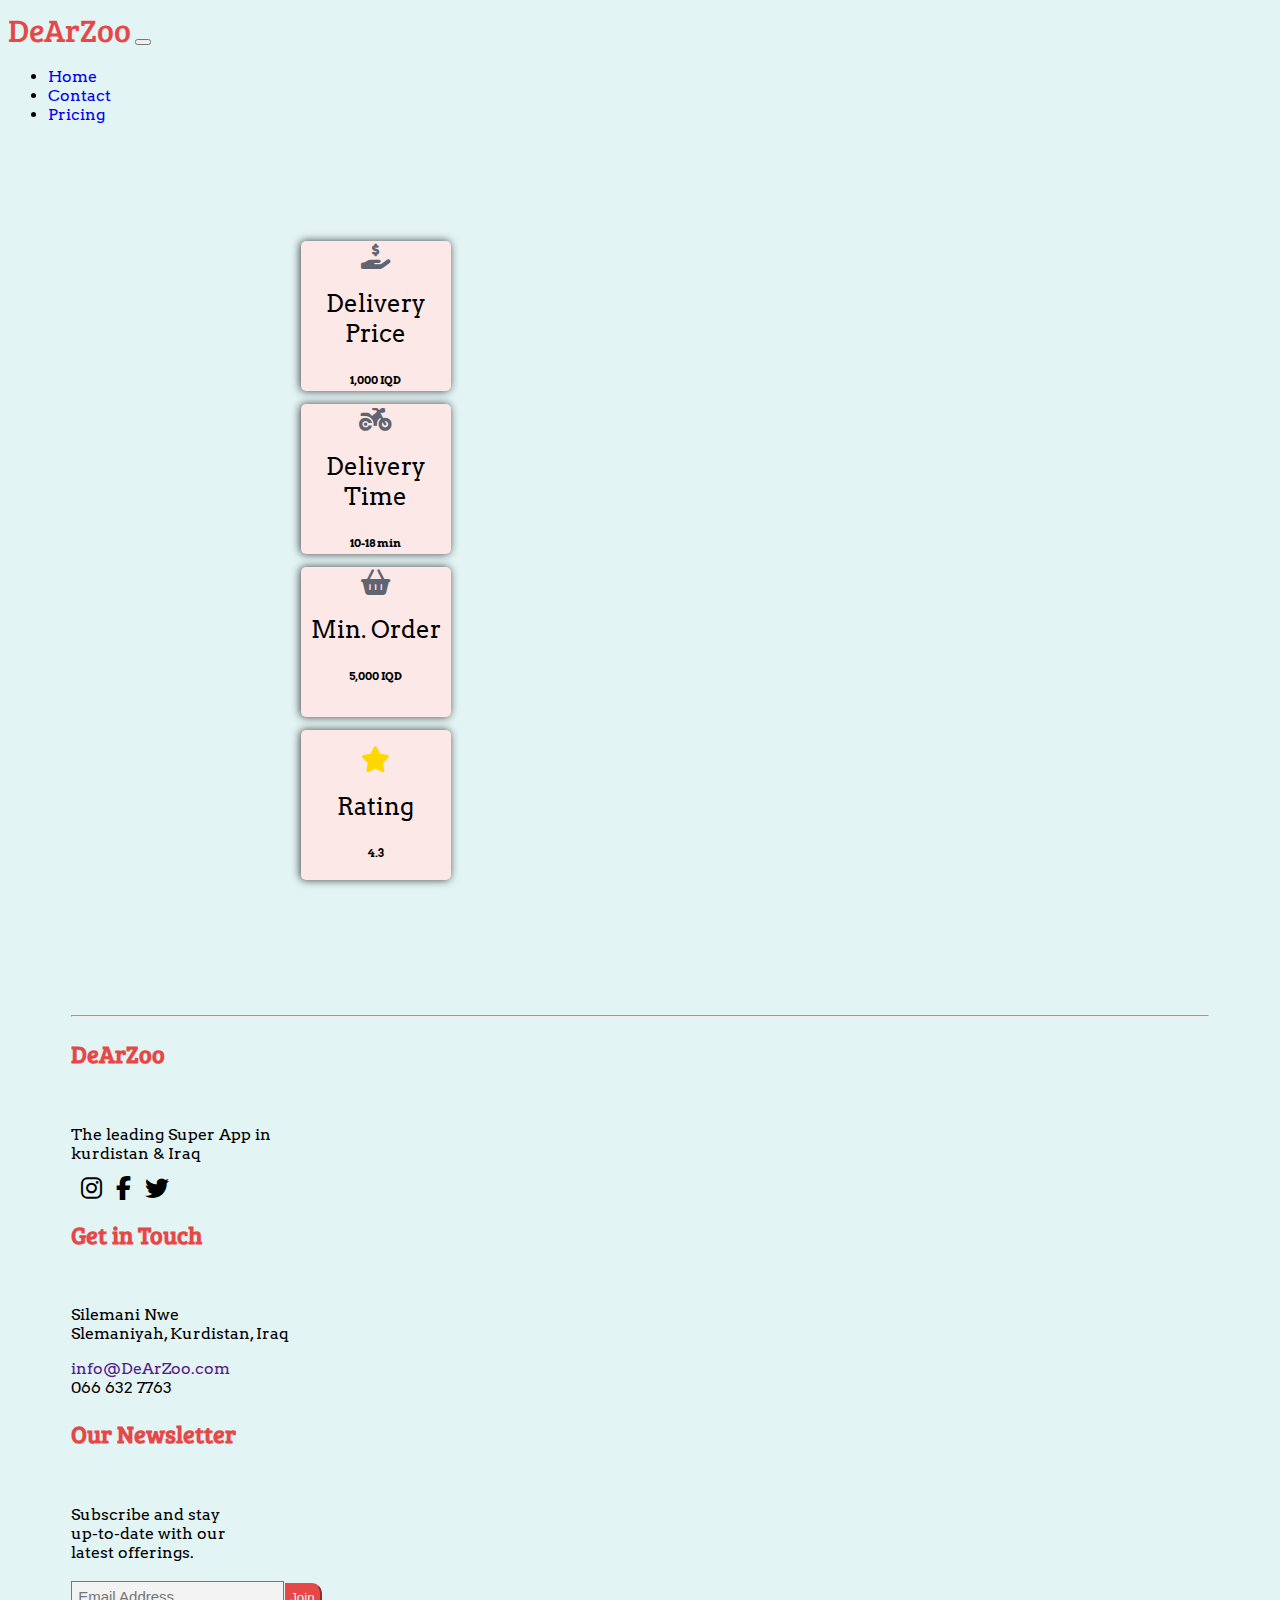
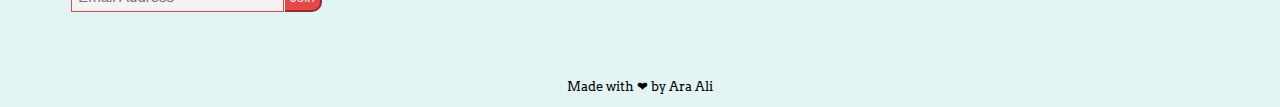
==== web Programming/2in1p.html @ c9ee58da "Add files via upload" ====
<!DOCTYPE html>
<html lang="en">
<head>
    <meta charset="UTF-8">
    <meta name="viewport" content="width=device-width, initial-scale=1.0">
         <!-- google Fonts -->
    <link rel="preconnect" href="https://fonts.googleapis.com">
    <link rel="preconnect" href="https://fonts.gstatic.com" crossorigin>
    <link href="https://fonts.googleapis.com/css2?family=Montserrat:ital,wght@0,300;0,400;1,300&display=swap" rel="stylesheet">
    <link rel="preconnect" href="https://fonts.googleapis.com">
    <link rel="preconnect" href="https://fonts.gstatic.com" crossorigin>
    <link href="https://fonts.googleapis.com/css2?family=Arvo&display=swap" rel="stylesheet">
    <link rel="preconnect" href="https://fonts.googleapis.com">
    <link rel="preconnect" href="https://fonts.gstatic.com" crossorigin>
    <link href="https://fonts.googleapis.com/css2?family=Bree+Serif&display=swap" rel="stylesheet">    
    <!-- font awesome -->
   <link rel="stylesheet" href="path/to/font-awesome/css/font-awesome.min.css">
   <link rel="stylesheet" href="https://cdnjs.cloudflare.com/ajax/libs/font-awesome/6.2.1/css/all.min.css">
     <!-- bootstrap css styles -->
    <link href="https://cdn.jsdelivr.net/npm/bootstrap@5.3.2/dist/css/bootstrap.min.css" rel="stylesheet" integrity="sha384-T3c6CoIi6uLrA9TneNEoa7RxnatzjcDSCmG1MXxSR1GAsXEV/Dwwykc2MPK8M2HN" crossorigin="anonymous">
    <link rel="stylesheet" href="resturantStyle.css">
            <!-- bootstrap scripts -->
    <script src="https://cdn.jsdelivr.net/npm/bootstrap@5.3.2/dist/js/bootstrap.bundle.min.js" integrity="sha384-C6RzsynM9kWDrMNeT87bh95OGNyZPhcTNXj1NW7RuBCsyN/o0jlpcV8Qyq46cDfL" crossorigin="anonymous"></script>
    
    <title>2in1</title>
</head>
<body>
    <nav class="navbar navbar-expand-lg navbar-dark bg-dark">
  <a class="navbar-brand" id="Logo">DeArZoo</a>
  <button class="navbar-toggler" type="button" data-toggle="collapse" data-target="#navbarNav" aria-controls="navbarNav" aria-expanded="false" aria-label="Toggle navigation">
      <span class="navbar-toggler-icon"></span>
    </button>
    <div class="collapse navbar-collapse" id="navbarNav">
        <ul class="navbar-nav">
            <li class="nav-item active">
                <a class="nav-link" href="html/index.html" style="text-align: center;">Home <span class="sr-only"></span></a>
            </li>
            <li class="nav-item">
                <a class="nav-link" href="html/index.html">Contact</a>
            </li>
            <li class="nav-item">
                <a class="nav-link" href="html/index.html">Pricing</a>
            </li>
        </ul>
    </div>
</nav>
<div class="container-fluid" id="first-section">
    <div class="row" >
        <div class="col-lg-4 box1">
            <p style="color:#606470"><i class="fa-solid fa-hand-holding-dollar  fa-2xl" style="padding-top:16px"></i></p>
            <p style="font-size: 1.5em;">Delivery Price</p>
            <h6> 1,000 IQD </h6>
        </div>
        <div class="col-lg-4 box1">
            <p style="color:#606470"><i class="fa-solid fa-motorcycle  fa-2xl"  style="padding-top:16px"></i></p>
            <p style="font-size: 1.5em;">Delivery Time</p>
            <h6> 10-18 min </h6>
             </div>
            <div class="col-lg-4 box1">
                <p style="color:#606470"><i class="fa-solid fa-basket-shopping  fa-2xl"  style="padding-top:16px"></i></p>
                <p style="font-size: 1.5em;">Min. Order</p>
                <h6> 5,000 IQD </h6>
            </div>
            <div class="col-lg-4 box1">
                <p><i class="fa-solid fa-star  fa-2xl" style="padding-top:30px; color:#FFD700" ></i></p>
                <p style="font-size: 1.5em;">Rating</p>
                <h6> 4.3 </h6>
            </div>
        </div>
    </div>
        <section class="end-section" id="contact"> 
            
            <hr>
            <div class="row">
                <div class="col-lg-4">
                    <h2 id="Logo">DeArZoo</h2> <br>
                    <p>The leading Super App in <br>
                      kurdistan & Iraq</p>
                      <p style="padding: 0 5px 0 5px;">
                         <i class="fa-brands fa-instagram fa-xl"></i> 
                          <i class="fa-brands fa-facebook-f fa-xl"> </i>
                          <i class="fa-brands fa-twitter fa-xl"></i>
                      </p>
                </div>
                <div class="col-lg-4">
                  <h2 id="Logo">Get in Touch</h2> <br>
                  <p>Silemani Nwe <br>
                  Slemaniyah, Kurdistan, Iraq
                </p>
                <p>
                  <a href="" class="link-danger">
                    info@DeArZoo.com  
                  </a><br>
                  066 632 7763
                </p>
                </div>
                <div class="col-lg-4">
                <h2 id="Logo">Our Newsletter</h2> <br>
                <p>
                  Subscribe and stay <br>
                  up-to-date with our <br>
                  latest offerings. <br>
                  <br>
                 <input type="text" class="join-email" placeholder="Email Address"/>
                  <button type="submit" class="">Join</button>
                </p>
              </div>
              </div>
            </section>
           
            <p class="made">Made with ❤ by Ara Ali</p>
</body>
</html>
---- web Programming/resturantStyle.css ----
body{
font-family: 'Arvo', serif;
background-color: #E3F4F4;
}
h3{
    font-family: 'Bree Serif', serif;
    padding-top: 10%;
    font-size: 3rem;
}

h2{
    font-family: 'Bree Serif', serif;
    font-weight: 700;
}
h5{
    font-size: 1.1rem;
}

a{
    text-decoration: none;
    
}
#first-section {
    padding: 7% 20%;
}
.box1{
    margin: 0 40px 0 40px;
    width: 150px;
    height:150px;
    border-radius: 5px;
    box-shadow:  -1px 0px 8px #424242; 
    background-color: #FBE8E7;
    text-align: center;
    /* #b3cff0 */
}
.box1 p{
    font-size: small;
  
}
.navbar-brand{
    font-family: 'Bree Serif', serif;
    font-size: 2rem;
}
#Logo{
    color:#E64848;
}
#Logo:hover{
    color: #000000;
}

.end-section{
  padding: 3% 5%;  
}
.end-section i{
  padding:0 5px 0 5px; 
}
.end-section i:hover{
    color: #E64848;
    
}
.end-section button{
    color: #E3F4F4;
    background-color: #E64848;
    border-color: #E64848;
    border-width: 2px;
    padding: 5px;
    border-left: none;
     margin-left: -3px;
     border-top-right-radius:10px; 
     border-bottom-right-radius:10px 
}

.join-email {
    border-right: none;
     padding: 6px;
     font-size: 15px;
     border-width: 1px;
     border-color: #E64848;
     background-color: #f3f3f3;
     color: #000000;
     border-style: solid;
     /* box-shadow: -1px 0px 8px #424242 ; */

}
 .join-email:focus {
     outline:none;
}
.made{
    text-align: center;
     font-size:small
}
.made:hover{
    color: #E64848;
}
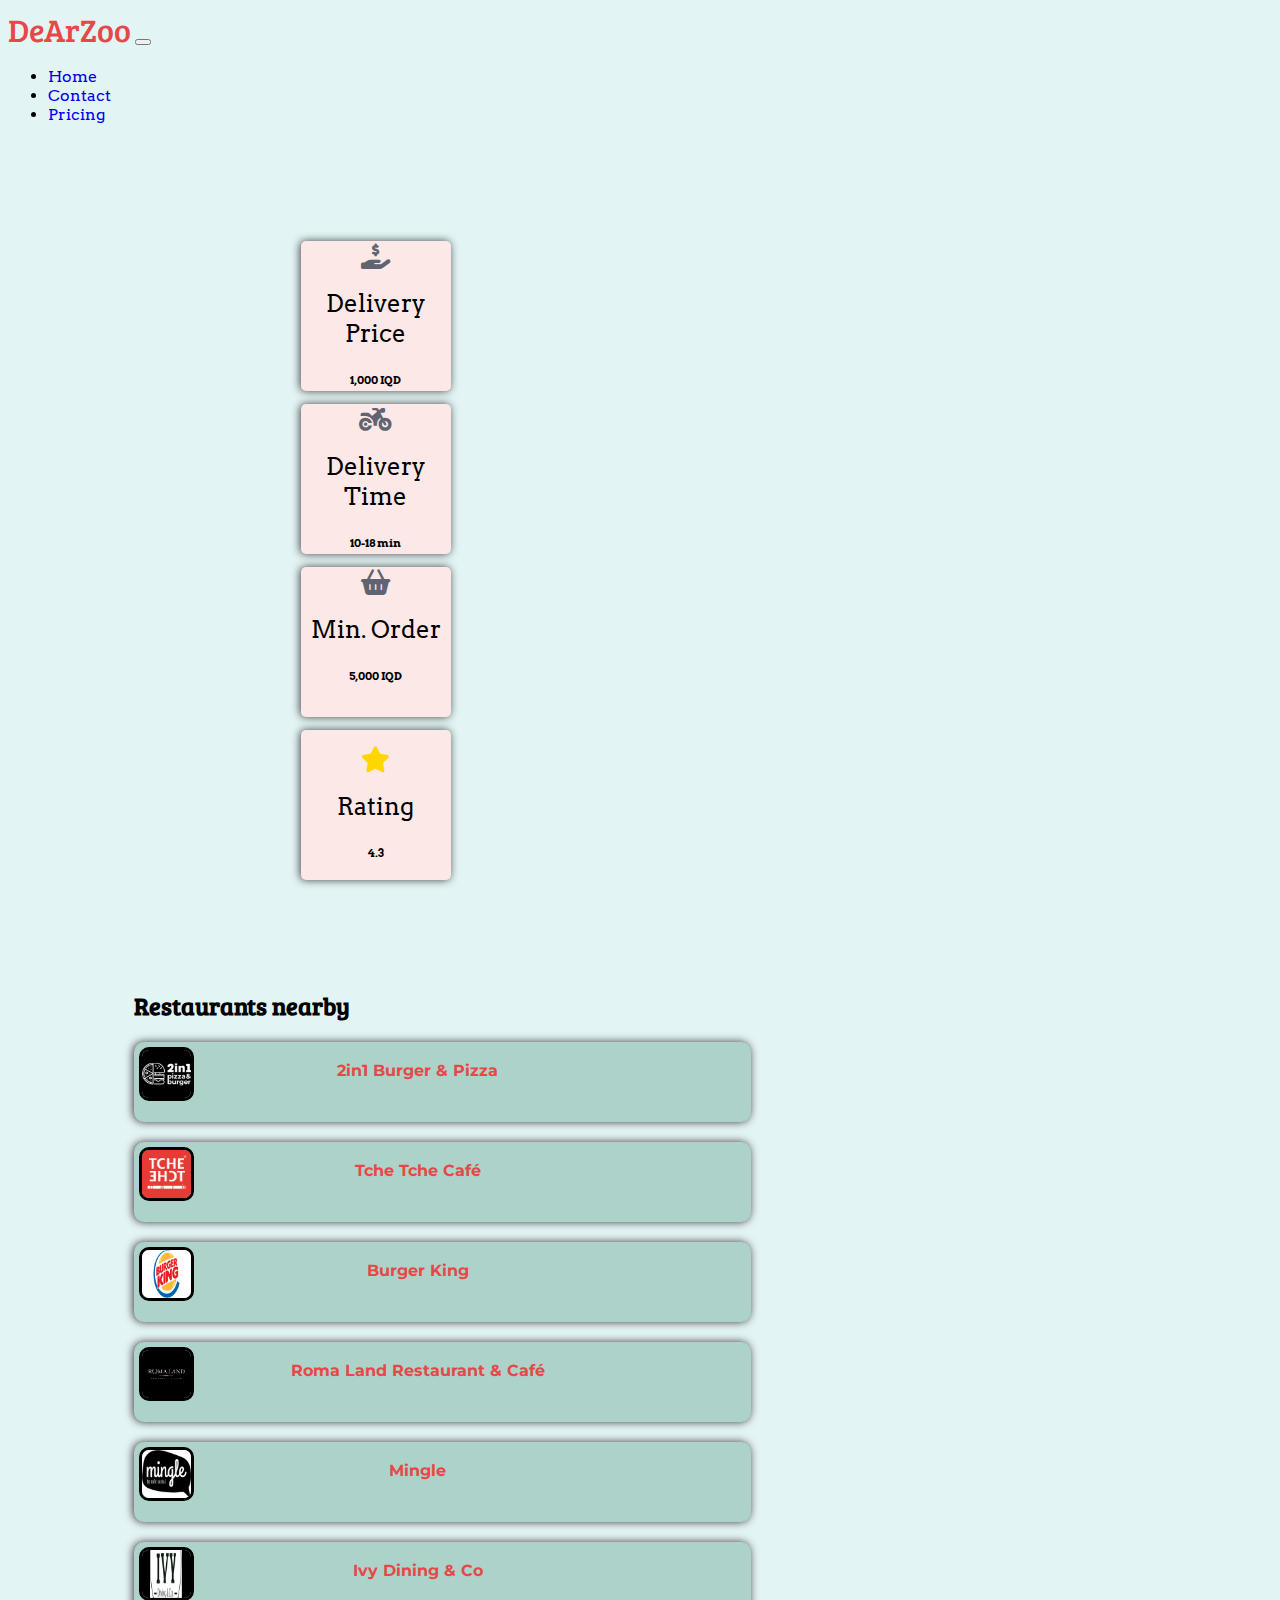
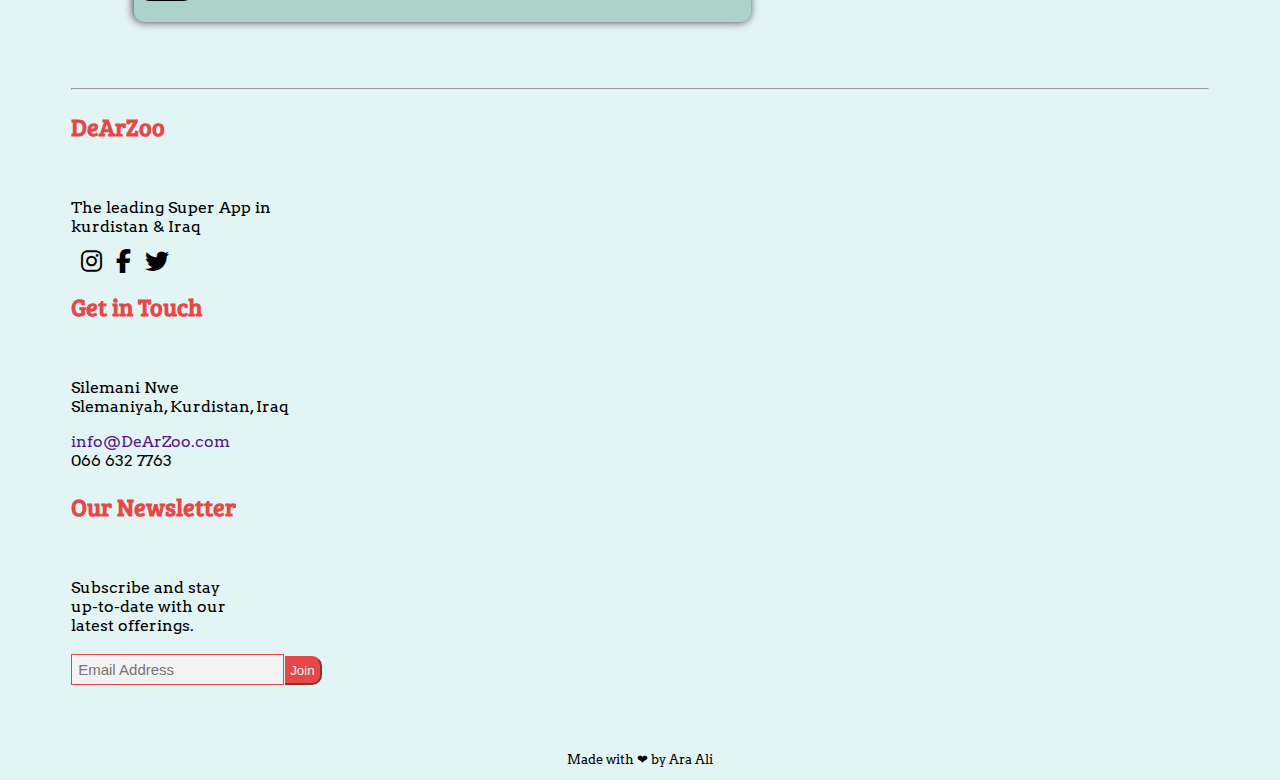
==== commit f72995a3: "u" ====
--- a/web Programming/2in1p.html
+++ b/web Programming/2in1p.html
@@ -68,6 +68,47 @@
             </div>
         </div>
     </div>
+         <h2 style="margin-left: 10%;">Restaurants nearby</h2>
+    <div class="container-fluid" id="food-section">
+      <div class="food-cards">
+      <a href="2in1p.html" class="link-danger">
+         <img class="img-fluid" src="images/2in1.jpg" alt="clickable image">
+        <p style="text-align: center;">2in1 Burger & Pizza</p>
+      </a> 
+      </div>
+      <div class="food-cards">
+        <a href="tche.html" class="link-danger">
+          <img class="img-fluid" src="images/tche.jpeg" alt="clickable image">
+            <p style="text-align: center;">Tche Tche Café</p>
+        </a>
+      </div>
+      <div class="food-cards">
+         <a href="burgerKing.html" class="link-danger">
+          <img class="img-fluid" src="images/burger.png" alt="clickable image">
+           <p style="text-align: center;">Burger King</p>
+         </a>    
+      </div>
+      <div class="food-cards">
+         <a href="roma.html" class="link-danger">
+          <img class="img-fluid" src="images/roma.jpg" alt="clickable image">
+        <p style="text-align: center;">Roma Land Restaurant & Café </p>
+         </a>
+        
+      </div>
+      <div class="food-cards">
+         <a href="mingle.html" class="link-danger">
+          <img class="img-fluid" src="images/minglee.png" alt="">
+           <p style="text-align: center;">Mingle</p>
+         </a>
+      </div>
+      <div class="food-cards">
+         <a href="ivy.html" class="link-danger">
+          <img class="img-fluid" src="images/ivy.jpeg" alt="">
+        <p style="text-align: center;">Ivy Dining & Co</p>
+         </a>
+        
+      </div>
+    </div>
         <section class="end-section" id="contact"> 
             
             <hr>
--- a/web Programming/resturantStyle.css
+++ b/web Programming/resturantStyle.css
@@ -47,7 +47,52 @@
 #Logo:hover{
     color: #000000;
 }
+.food-cards {
+      background-color: #ADD2C9; 
+      width: 60%;
+      max-width: 60%;
+      height: 70px;  
+       padding:5px;
+       margin: 20px 0 20px 0;
+      overflow: hidden;
+      border-radius: 10px;  
+      box-shadow:-1px 0px 8px #413543;
+    }
+      @media (max-width: 768px) {
+    .food-cards {
+        width: 100%;
+        max-width: 100%;
+    }
+}
 
+.food-cards img{
+    width: 8%; 
+    border-radius:10px ;
+    border: black solid;
+    height: auto;
+    display: flex;
+    flex-direction: column;
+    justify-content: center;
+    align-items: center;
+}
+.food-cards p {
+    color: #E64848;
+    font-size: 50px; /* Adjust the font size as needed */
+    font-family: 'Montserrat';
+    font-weight: 700;
+    font: bold;
+    text-align: center;
+    margin: -40px 50px 0 0; /*  Increase the negative margin-top to move the text higher */
+}
+@media (min-width: 1200px) {
+    .food-cards p {
+        font-size: 16px; /* Adjust for larger screens */
+    }
+}
+#food-section {
+    width: 80%; /* Adjust the width as needed */
+    margin: 0 auto; /* Center the container */
+}
 .end-section{
   padding: 3% 5%;  
 }
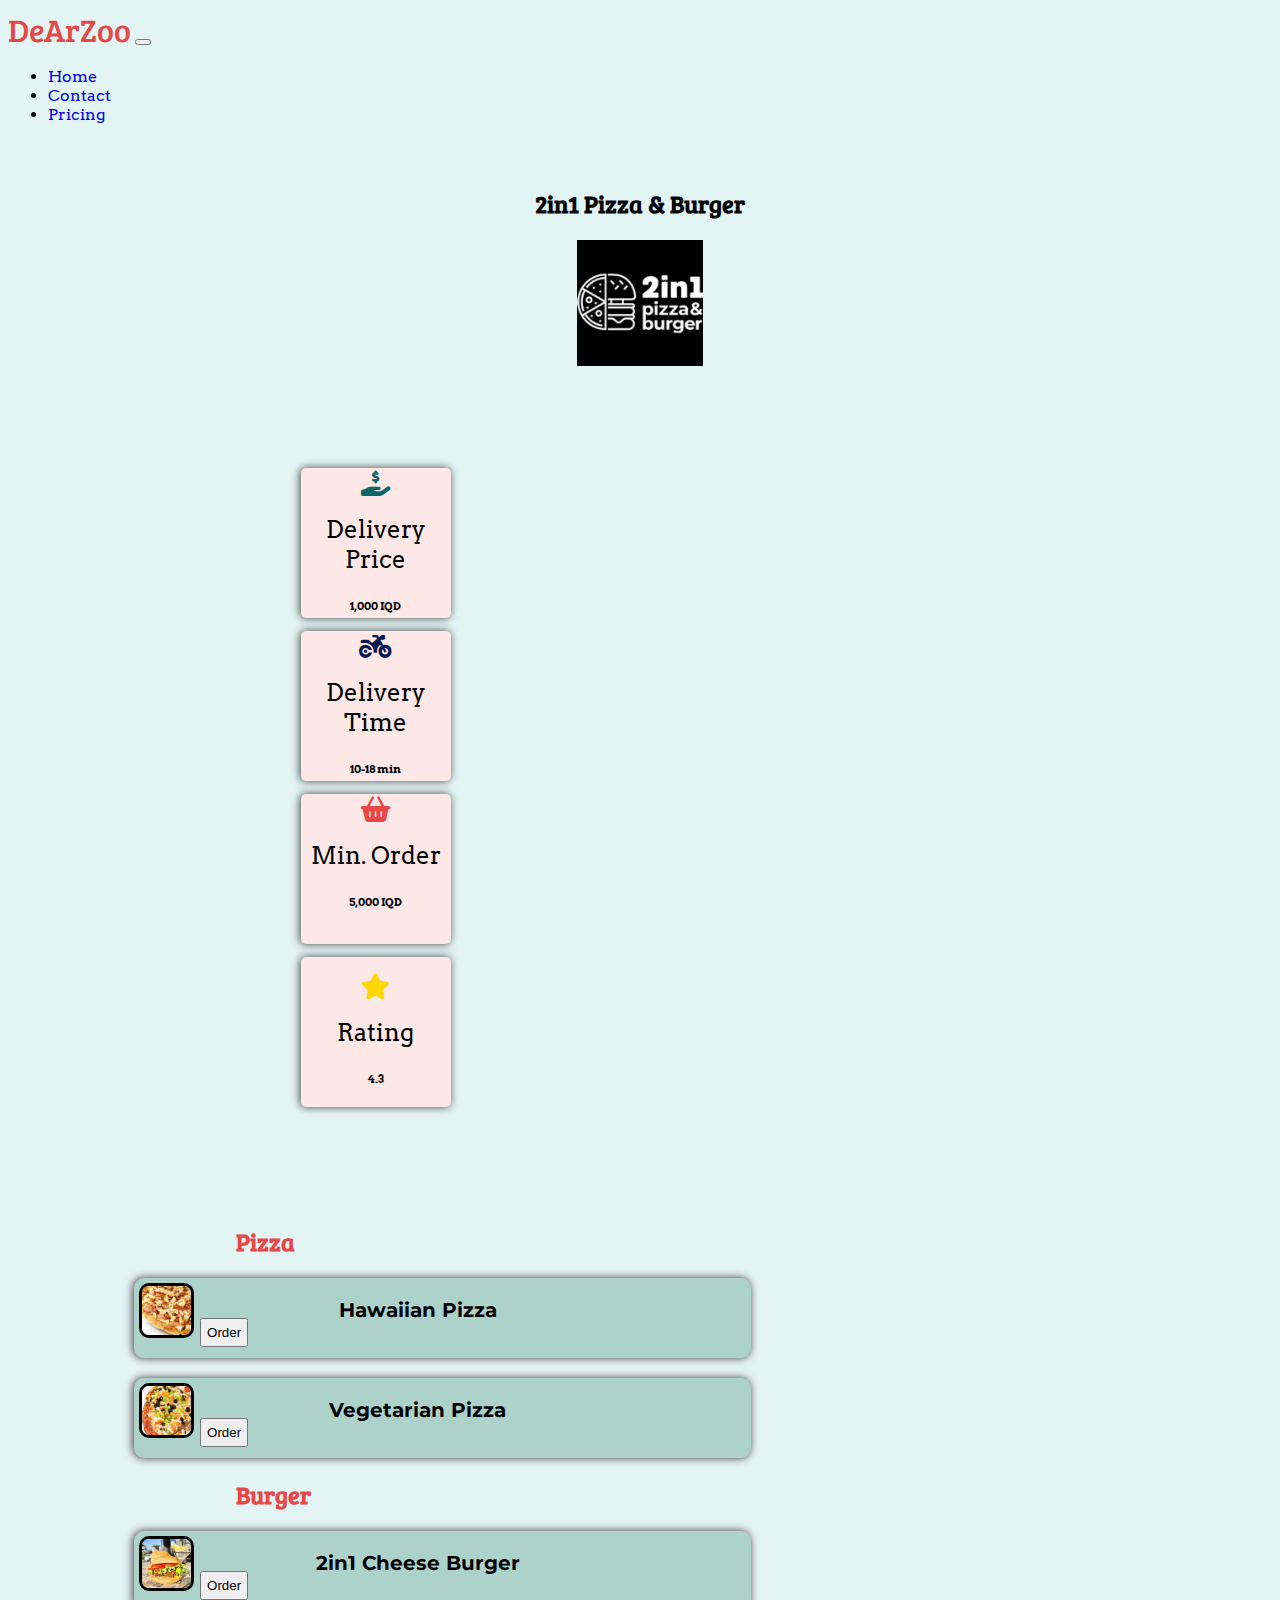
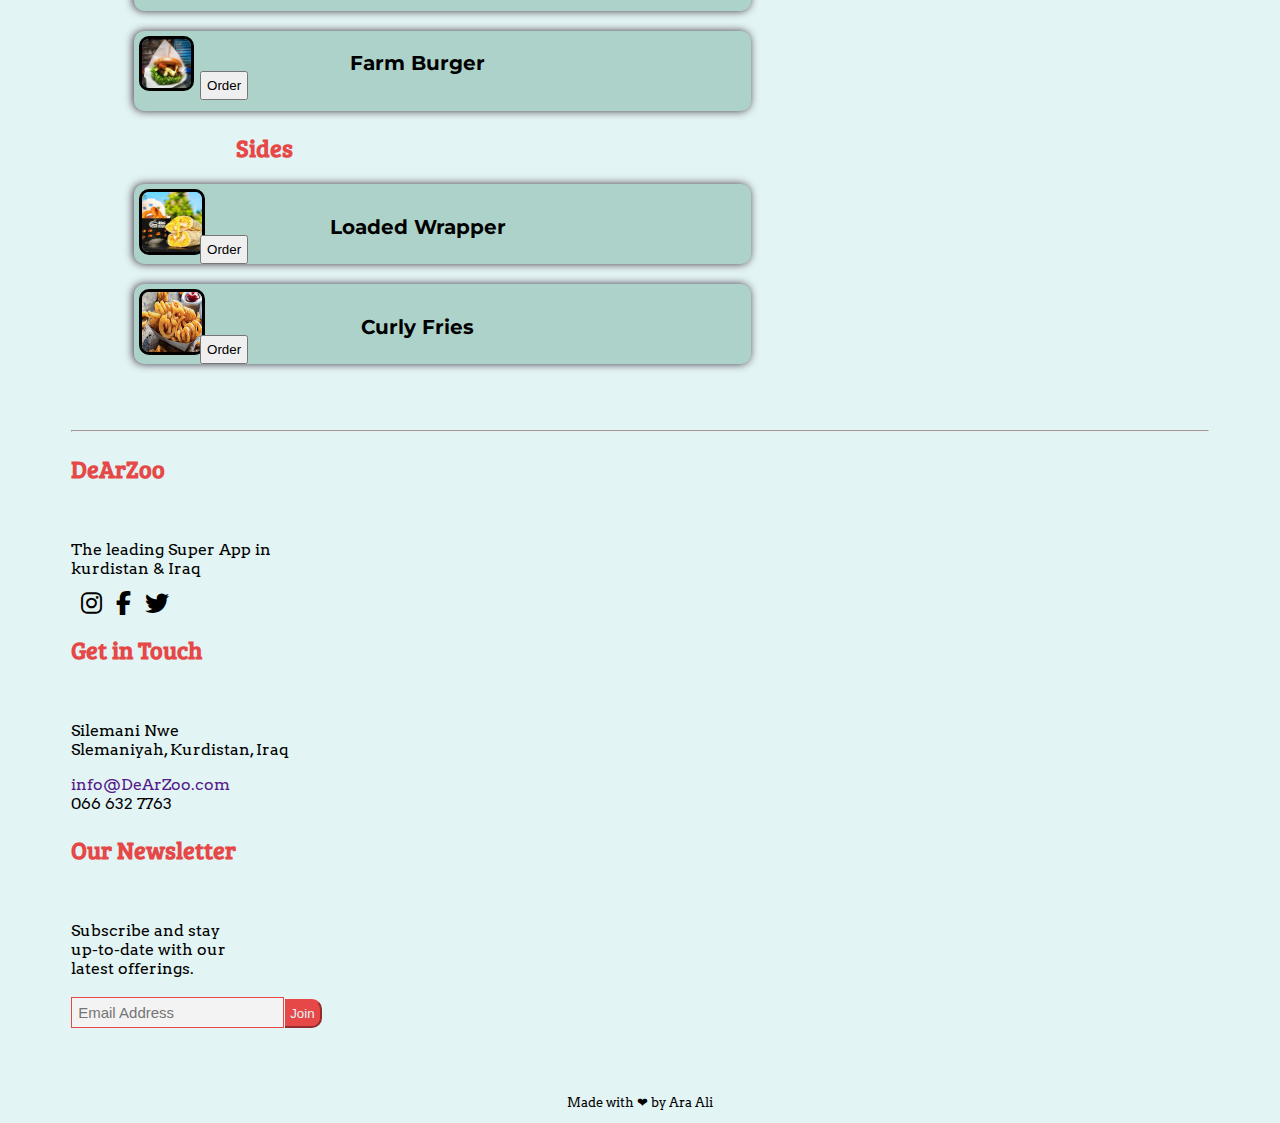
==== commit 3a1a2edc: "Updated" ====
--- a/web Programming/2in1p.html
+++ b/web Programming/2in1p.html
@@ -33,31 +33,33 @@
     <div class="collapse navbar-collapse" id="navbarNav">
         <ul class="navbar-nav">
             <li class="nav-item active">
-                <a class="nav-link" href="html/index.html" style="text-align: center;">Home <span class="sr-only"></span></a>
+                <a class="nav-link" href="index.html" style="text-align: center;">Home <span class="sr-only"></span></a>
             </li>
             <li class="nav-item">
-                <a class="nav-link" href="html/index.html">Contact</a>
+                <a class="nav-link" href="index.html">Contact</a>
             </li>
             <li class="nav-item">
-                <a class="nav-link" href="html/index.html">Pricing</a>
+                <a class="nav-link" href="index.html">Pricing</a>
             </li>
         </ul>
     </div>
 </nav>
+<h2 style="text-align: center; margin-top: 5%;">2in1 Pizza & Burger </h2>
+<img  class="logo" src="images/2in1.jpg" alt="2in1 logo">
 <div class="container-fluid" id="first-section">
     <div class="row" >
         <div class="col-lg-4 box1">
-            <p style="color:#606470"><i class="fa-solid fa-hand-holding-dollar  fa-2xl" style="padding-top:16px"></i></p>
+            <p style="color:#0B666A"><i class="fa-solid fa-hand-holding-dollar  fa-2xl" style="padding-top:16px"></i></p>
             <p style="font-size: 1.5em;">Delivery Price</p>
             <h6> 1,000 IQD </h6>
         </div>
         <div class="col-lg-4 box1">
-            <p style="color:#606470"><i class="fa-solid fa-motorcycle  fa-2xl"  style="padding-top:16px"></i></p>
+            <p style="color:#071952"><i class="fa-solid fa-motorcycle  fa-2xl"  style="padding-top:16px"></i></p>
             <p style="font-size: 1.5em;">Delivery Time</p>
             <h6> 10-18 min </h6>
              </div>
             <div class="col-lg-4 box1">
-                <p style="color:#606470"><i class="fa-solid fa-basket-shopping  fa-2xl"  style="padding-top:16px"></i></p>
+                <p style="color:#E64848"><i class="fa-solid fa-basket-shopping  fa-2xl"  style="padding-top:16px"></i></p>
                 <p style="font-size: 1.5em;">Min. Order</p>
                 <h6> 5,000 IQD </h6>
             </div>
@@ -68,47 +70,59 @@
             </div>
         </div>
     </div>
-         <h2 style="margin-left: 10%;">Restaurants nearby</h2>
+         
     <div class="container-fluid" id="food-section">
-      <div class="food-cards">
-      <a href="2in1p.html" class="link-danger">
-         <img class="img-fluid" src="images/2in1.jpg" alt="clickable image">
-        <p style="text-align: center;">2in1 Burger & Pizza</p>
-      </a> 
-      </div>
-      <div class="food-cards">
-        <a href="tche.html" class="link-danger">
-          <img class="img-fluid" src="images/tche.jpeg" alt="clickable image">
-            <p style="text-align: center;">Tche Tche Café</p>
-        </a>
-      </div>
-      <div class="food-cards">
-         <a href="burgerKing.html" class="link-danger">
-          <img class="img-fluid" src="images/burger.png" alt="clickable image">
-           <p style="text-align: center;">Burger King</p>
-         </a>    
-      </div>
-      <div class="food-cards">
-         <a href="roma.html" class="link-danger">
-          <img class="img-fluid" src="images/roma.jpg" alt="clickable image">
-        <p style="text-align: center;">Roma Land Restaurant & Café </p>
-         </a>
+        <h2 style="margin-left: 10%;" class="categories-heading">Pizza</h2>
+                <div class="food-cards">
+                    <a href="" class="link-danger">
+                        <img class="img-fluid" src="images/2in1Pizza.jpg" alt="clickable image">
+                        <p style="text-align: center;">Hawaiian Pizza</p>
+                        <button style= "margin: -5% 0 20% 10% ;" class="btn btn-outline-light" id="orderBtn">Order</button>
+                    </a> 
+                </div>
+                <div class="food-cards">
+                    <a href="" class="link-danger">
+                        <img class="img-fluid" src="images/2in1pizza2.jpg" alt="clickable image">
+                        <p style="text-align: center;">Vegetarian Pizza </p>
+                        <button style= "margin: -5% 0 20% 10% ;" class="btn btn-outline-light" id="orderBtn">Order</button>
+                    </a>
+                </div>
+            
+
+                <h2 style="margin-left: 10%;" class="categories-heading">Burger</h2>
+                <div class="food-cards">
+                    <a href="" class="link-danger">
+                        <img class="img-fluid" src="images/2in1Burger.jpg" alt="clickable image">
+                        <p style="text-align: center;">2in1 Cheese Burger</p>
+                        <button style= "margin: -5% 0 20% 10% ;" class="btn btn-outline-light" id="orderBtn">Order</button>
+                    </a>    
+                </div>
+                <div class="food-cards">
+                    <a href="" class="link-danger">
+                        <img class="img-fluid" src="images/2in1Burger2.jpg" alt="clickable image">
+                        <p style="text-align: center;">Farm Burger</p>
+                        <button style= "margin: -5% 0 20% 10% ;" class="btn btn-outline-light" id="orderBtn">Order</button>
+                    </a>     
+                </div>
+                <h2 style="margin-left: 10%;" class="categories-heading">Sides</h2>
+                <div class="food-cards">
+                    <a href="" class="link-danger">
+                        <img class="img-fluid " id="sides"  src="images/2in1wrapper.jpg" alt="">
+                        <p style="text-align: center;">Loaded Wrapper</p>
+                        <button style= "margin: -5% 0 20% 10% ;" class="btn btn-outline-light" id="orderBtn">Order</button>
+                    </a>
+                </div>
+                <div class="food-cards">
+                    <a href="" class="link-danger">
+                        <img class="img-fluid " id="sides" src="images/2in1Fries.jpg" alt="">
+                        <p style="text-align: center;">Curly Fries</p>
+                        <button style= "margin: -5% 0 20% 10% ;" class="btn btn-outline-light" id="orderBtn">Order</button>
+                    </a>
+                    
+                </div>
+            </div>
         
-      </div>
-      <div class="food-cards">
-         <a href="mingle.html" class="link-danger">
-          <img class="img-fluid" src="images/minglee.png" alt="">
-           <p style="text-align: center;">Mingle</p>
-         </a>
-      </div>
-      <div class="food-cards">
-         <a href="ivy.html" class="link-danger">
-          <img class="img-fluid" src="images/ivy.jpeg" alt="">
-        <p style="text-align: center;">Ivy Dining & Co</p>
-         </a>
-        
-      </div>
-    </div>
+
         <section class="end-section" id="contact"> 
             
             <hr>
--- a/web Programming/resturantStyle.css
+++ b/web Programming/resturantStyle.css
@@ -12,6 +12,7 @@
     font-family: 'Bree Serif', serif;
     font-weight: 700;
 }
+
 h5{
     font-size: 1.1rem;
 }
@@ -20,11 +21,24 @@
     text-decoration: none;
     
 }
+#Logo{
+    color:#E64848;
+}
+#Logo:hover{
+    color: #000000;
+}
+.categories-heading{
+     color: #E64848;
+}
 #first-section {
     padding: 7% 20%;
 }
+.navbar-brand{
+    font-family: 'Bree Serif', serif;
+    font-size: 2rem;
+}
 .box1{
-    margin: 0 40px 0 40px;
+    margin: 10px 40px 10px 40px;
     width: 150px;
     height:150px;
     border-radius: 5px;
@@ -37,16 +51,15 @@
     font-size: small;
   
 }
-.navbar-brand{
-    font-family: 'Bree Serif', serif;
-    font-size: 2rem;
+.logo{
+    
+  display: block;
+  margin-left: auto;
+  margin-right: auto;
+  width: 10%;
 }
-#Logo{
-    color:#E64848;
-}
-#Logo:hover{
-    color: #000000;
-}
+
+
 .food-cards {
       background-color: #ADD2C9; 
       width: 60%;
@@ -75,23 +88,33 @@
     justify-content: center;
     align-items: center;
 }
+     @media (max-width: 768px) {
+    .food-cards img {
+        width: 15%;
+        max-width: 15%;
+    }
+}
 .food-cards p {
-    color: #E64848;
-    font-size: 50px; /* Adjust the font size as needed */
+    color: Black;
+    font-size: 20px; /* Adjust the font size as needed */
     font-family: 'Montserrat';
     font-weight: 700;
-    font: bold;
     text-align: center;
     margin: -40px 50px 0 0; /*  Increase the negative margin-top to move the text higher */
 }
-@media (min-width: 1200px) {
+@media (max-width: 768px) {
     .food-cards p {
-        font-size: 16px; /* Adjust for larger screens */
+        font-size: 20px; /* Adjust font size for smaller screens */
+        margin: -20px 30px 0 0; /* Adjust margin as needed */
     }
 }
 #food-section {
     width: 80%; /* Adjust the width as needed */
     margin: 0 auto; /* Center the container */
+}
+#orderBtn{
+    padding: 5px;
+ 
 }
 .end-section{
   padding: 3% 5%;  
@@ -136,4 +159,8 @@
 }
 .made:hover{
     color: #E64848;
+}
+#sides{
+    height: 60px;
+    width: 60px;
 }